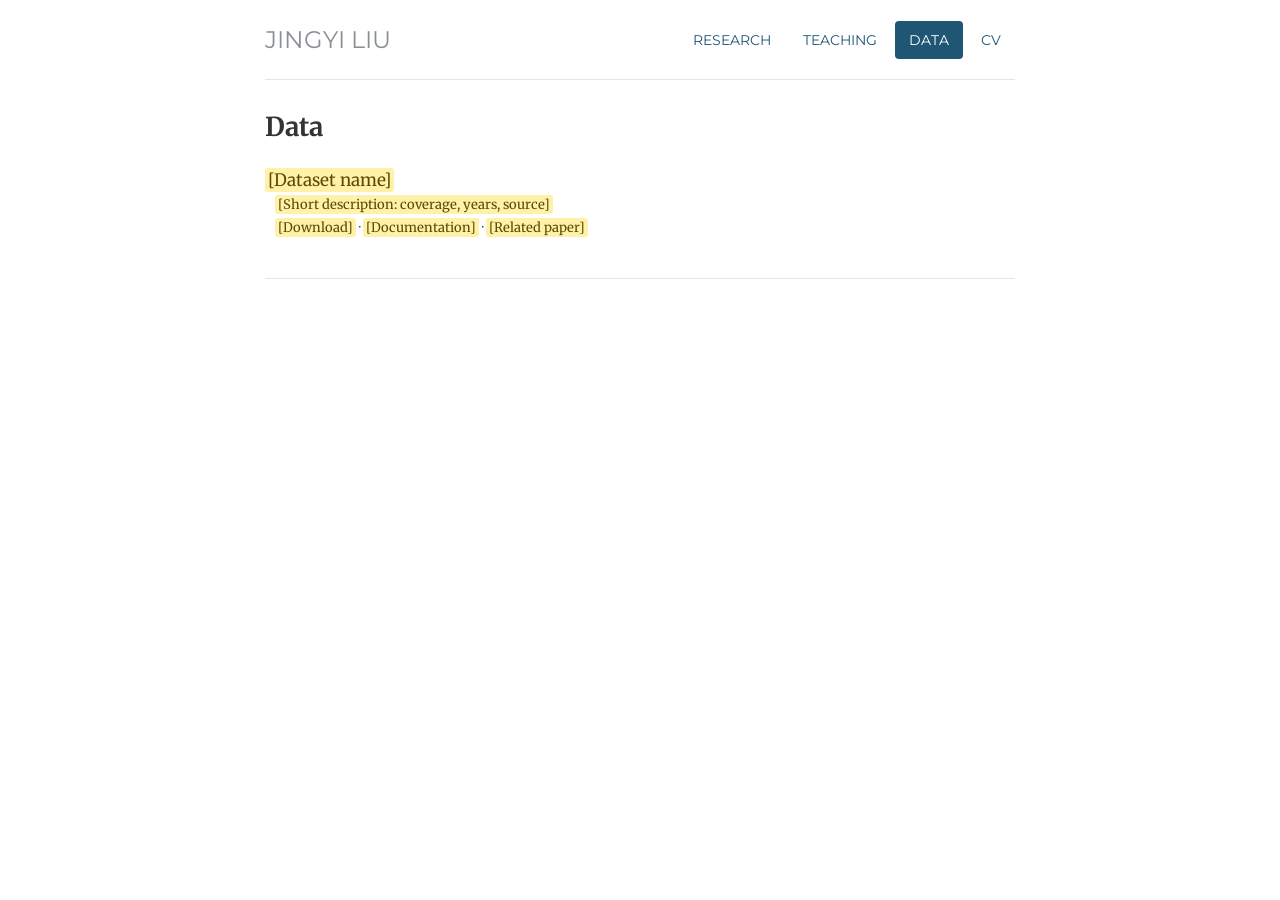
==== data/index.html @ 984dc690 "Add files via upload" ====
<!DOCTYPE html>
<html lang="en">
<head>
  <meta charset="utf-8">
  <meta name="viewport" content="width=device-width, initial-scale=1">
  <meta name="author" content="Jingyi Liu">
  <meta name="description" content="Data products by Jingyi Liu.">
  <title>Data | Jingyi Liu</title>
  <link rel="stylesheet" href="../css/style.css">
</head>
<body>
  <div class="container">

    <div class="header">
      <h3 class="site-name"><a href="../">Jingyi Liu</a></h3>
      <ul class="nav">
        <li><a href="../research/">Research</a></li>
        <li><a href="../teaching/">Teaching</a></li>
        <li class="active"><a href="./">Data</a></li>
        <li><a href="../files/CV_JingyiLiu.pdf">CV</a></li>
      </ul>
    </div>

    <h1>Data</h1>

    <div class="project">
      <!-- TODO: dataset details. Put files in files/data/ and link them as
           ../files/data/your-file.zip, or link to an outside data repository. -->
      <p class="paper_title"><span class="ph">[Dataset name]</span></p>
      <p class="added_features"><span class="ph">[Short description: coverage, years, source]</span></p>
      <p class="added_features">
        <a class="ph" href="#">[Download]</a> &middot;
        <a class="ph" href="#">[Documentation]</a> &middot;
        <a class="ph" href="#">[Related paper]</a>
      </p>
    </div>

    <!-- To add a dataset, copy this block above this comment:
    <div class="project">
      <p class="paper_title">Dataset name</p>
      <p class="added_features">Short description</p>
      <p class="added_features">
        <a href="../files/data/your-file.zip">Download</a> &middot;
        <a href="../files/data/your-codebook.pdf">Documentation</a> &middot;
        <a href="../files/papers/your-paper.pdf">Related paper</a>
      </p>
    </div>
    -->

    <div class="footer"></div>

  </div>
</body>
</html>
---- css/style.css ----
@import url(https://fonts.googleapis.com/css?family=Merriweather:300,300italic,400,400italic,700,700italic&display=swap);
@import url(https://fonts.googleapis.com/css?family=Montserrat&display=swap);

:root {
  color-scheme: light;
  --text: #333333;
  --muted: #8a8f94;
  --secondary: #4b4b4b;
  --rule: #e5e5e5;
  --accent: #1f5673;
  --accent-dark: #143a4f;
}

* { box-sizing: border-box; }

body {
  margin: 0;
  padding: 20px 16px 40px;
  background: #ffffff;
  color: var(--text);
  font-family: 'Merriweather', Georgia, 'Times New Roman', serif;
  font-size: 16px;
  line-height: 1.6;
}

a { color: var(--accent); text-decoration: none; }
a:hover { color: var(--accent-dark); text-decoration: underline; }

.container { max-width: 750px; margin: 0 auto; }

/* Masthead */
.header {
  display: flex;
  flex-wrap: wrap;
  align-items: center;
  justify-content: space-between;
  gap: 8px 24px;
  padding-bottom: 19px;
  margin-bottom: 30px;
  border-bottom: 1px solid var(--rule);
  font-family: 'Montserrat', Helvetica, Arial, sans-serif;
  text-transform: uppercase;
}
.site-name { margin: 0; font-size: 24px; font-weight: normal; line-height: 40px; }
.site-name a { color: var(--muted); }
.site-name a:hover { color: var(--accent); text-decoration: none; }

.nav { display: flex; gap: 4px; margin: 0; padding: 0; list-style: none; }
.nav a { display: block; padding: 8px 14px; border-radius: 4px; font-size: 14px; }
.nav a:hover { background: #eef3f6; text-decoration: none; }
.nav .active a, .nav .active a:hover { background: var(--accent); color: #ffffff; }

/* Home */
.intro { display: flex; gap: 44px; align-items: flex-start; margin: 40px 0; }
.intro-photo { flex: 0 0 220px; text-align: center; }
.avatar { display: block; width: 100%; max-width: 220px; height: auto; margin: 0 auto; border-radius: 12px; }
.intro-text { flex: 1; min-width: 0; font-size: 15px; }
.intro-text p { margin: 0 0 14px; line-height: 1.7; }
.intro-text ul { margin: 0 0 22px; padding-left: 20px; line-height: 1.7; }
.intro-text h2 { margin: 0 0 8px; font-size: 16px; }
.contact-details { font-size: 14px; }

/* Research */
h1 { margin: 0 0 25px; font-size: 26px; font-weight: 700; line-height: 1.3; }
h1.later { margin-top: 50px; }

.project { margin-bottom: 41px; }
.project p { line-height: 1.3; }
.paper_title { margin: 0; font-size: 17px; }
.added_features { margin: 6px 0 5px 10px; font-size: 13px; color: var(--secondary); }

.abstract { margin: 8px 0 20px 10px; font-size: 14.5px; line-height: 1.7; }
.abstract summary { cursor: pointer; display: list-item; margin-bottom: 6px; }

/* Teaching */
.institution { margin: 0; font-size: 17px; font-weight: 700; }
.role { margin: 2px 0 12px; font-size: 13px; font-style: italic; color: var(--secondary); }
.courses { margin: 0 0 30px 10px; padding: 0; list-style: none; font-size: 14px; line-height: 2; }
.course-term { margin-left: 6px; font-size: 13px; color: var(--secondary); }

/* Footer */
.footer {
  margin-top: 40px;
  padding-top: 19px;
  border-top: 1px solid var(--rule);
  color: var(--muted);
  font-size: 13px;
}

/* Highlights text that still needs filling in. Nothing is yellow once every
   placeholder is replaced; the whole rule can then be deleted. */
.ph { background: #fff1a8; color: #5c4a00; padding: 1px 3px; border-radius: 3px; }

@media (max-width: 640px) {
  .intro { flex-direction: column; align-items: stretch; gap: 24px; margin: 24px 0; }
  .intro-photo { flex-basis: auto; }
  .site-name { font-size: 20px; }
  .nav a { padding: 6px 10px; }
}
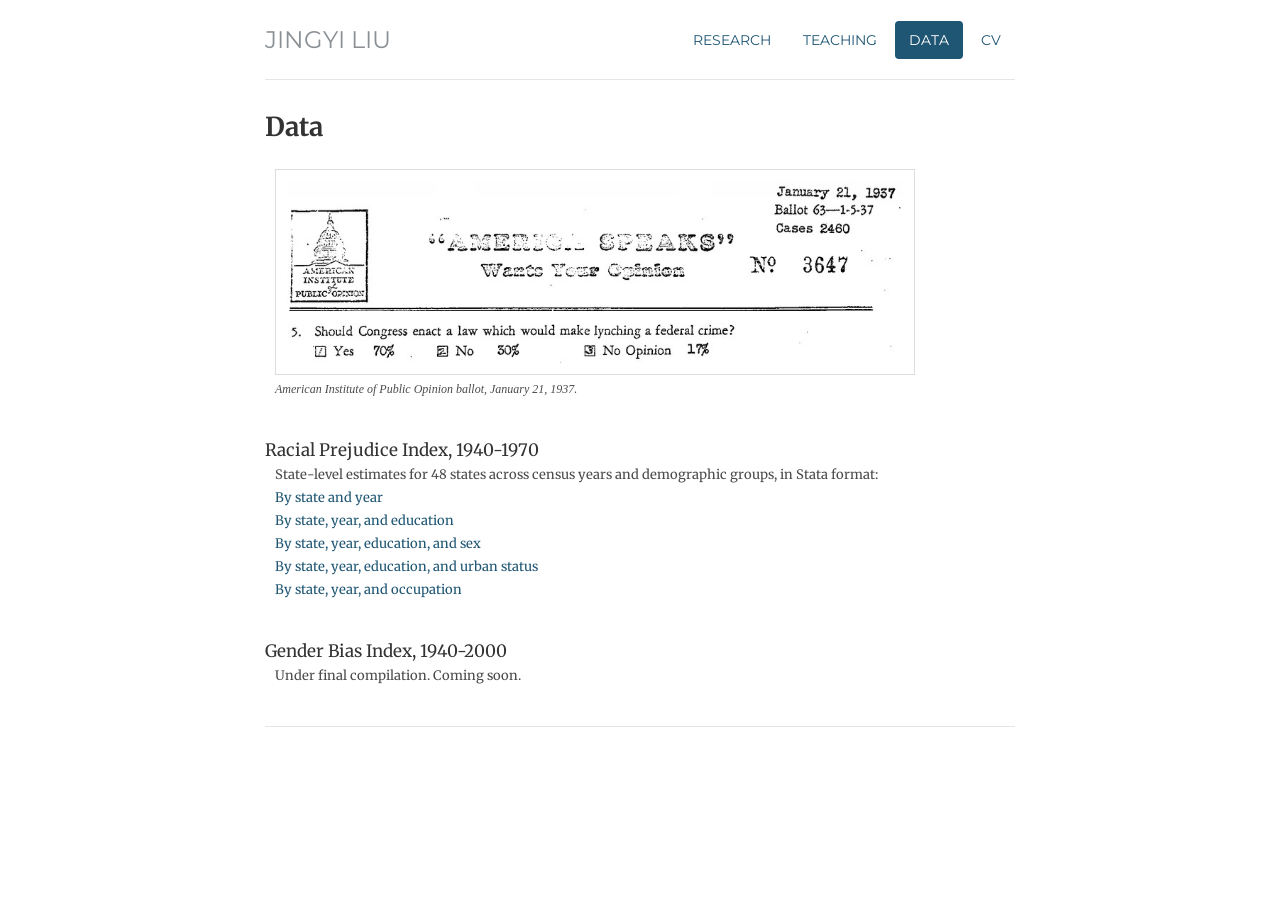
==== commit 239e25dc: "Add files via upload" ====
--- a/data/index.html
+++ b/data/index.html
@@ -23,16 +23,24 @@
 
     <h1>Data</h1>
 
+    <figure class="data-figure">
+      <img src="../img/ballot_racial.jpg" alt="American Institute of Public Opinion ballot from January 21, 1937, asking whether Congress should make lynching a federal crime">
+      <figcaption>American Institute of Public Opinion ballot, January 21, 1937.</figcaption>
+    </figure>
+
     <div class="project">
-      <!-- TODO: dataset details. Put files in files/data/ and link them as
-           ../files/data/your-file.zip, or link to an outside data repository. -->
-      <p class="paper_title"><span class="ph">[Dataset name]</span></p>
-      <p class="added_features"><span class="ph">[Short description: coverage, years, source]</span></p>
-      <p class="added_features">
-        <a class="ph" href="#">[Download]</a> &middot;
-        <a class="ph" href="#">[Documentation]</a> &middot;
-        <a class="ph" href="#">[Related paper]</a>
-      </p>
+      <p class="paper_title">Racial Prejudice Index, 1940-1970</p>
+      <p class="added_features">State-level estimates for 48 states across census years and demographic groups, in Stata format:</p>
+      <p class="added_features"><a href="https://www.dropbox.com/scl/fi/os7siwzwsjz6ulmtisrh3/prej_st.dta?rlkey=0pqmqyavw6cft49sj9ww4pqkb&amp;st=qjokf5hy&amp;dl=0">By state and year</a></p>
+      <p class="added_features"><a href="https://www.dropbox.com/scl/fi/ks53ypypkdzem0ezr5qkd/prej_set.dta?rlkey=w30ytojd2onn38yxkfedlhnnq&amp;st=0i2q8d3d&amp;dl=0">By state, year, and education</a></p>
+      <p class="added_features"><a href="https://www.dropbox.com/scl/fi/bnhgnpr7lnhvz6abckeb7/prej_set_sex.dta?rlkey=n9j1h8j3sa1kmt1khkydhrw5l&amp;st=jo6rpffd&amp;dl=0">By state, year, education, and sex</a></p>
+      <p class="added_features"><a href="https://www.dropbox.com/scl/fi/9tzlwm37yxdc3dclnw5zl/prej_set_urban.dta?rlkey=x3thu77u553r8mz0lpb30u9ne&amp;st=vzqkyxqx&amp;dl=0">By state, year, education, and urban status</a></p>
+      <p class="added_features"><a href="https://www.dropbox.com/scl/fi/ob1nv6hhwcpeoartl7grk/prej_sot.dta?rlkey=bu3oaa6eum7vmcxky7400ptnv&amp;st=klalnsqq&amp;dl=0">By state, year, and occupation</a></p>
+    </div>
+
+    <div class="project">
+      <p class="paper_title">Gender Bias Index, 1940-2000</p>
+      <p class="added_features">Under final compilation. Coming soon.</p>
     </div>
 
     <!-- To add a dataset, copy this block above this comment:
--- a/css/style.css
+++ b/css/style.css
@@ -68,6 +68,9 @@
 .project p { line-height: 1.3; }
 .paper_title { margin: 0; font-size: 17px; }
 .added_features { margin: 6px 0 5px 10px; font-size: 13px; color: var(--secondary); }
+.data-figure { margin: 10px 0 40px 10px; }
+.data-figure img { display: block; width: 100%; max-width: 640px; height: auto; border: 1px solid #ddd; }
+.data-figure figcaption { margin-top: 5px; font-size: 12px; font-style: italic; color: var(--secondary); }
 
 .abstract { margin: 8px 0 20px 10px; font-size: 14.5px; line-height: 1.7; }
 .abstract summary { cursor: pointer; display: list-item; margin-bottom: 6px; }
